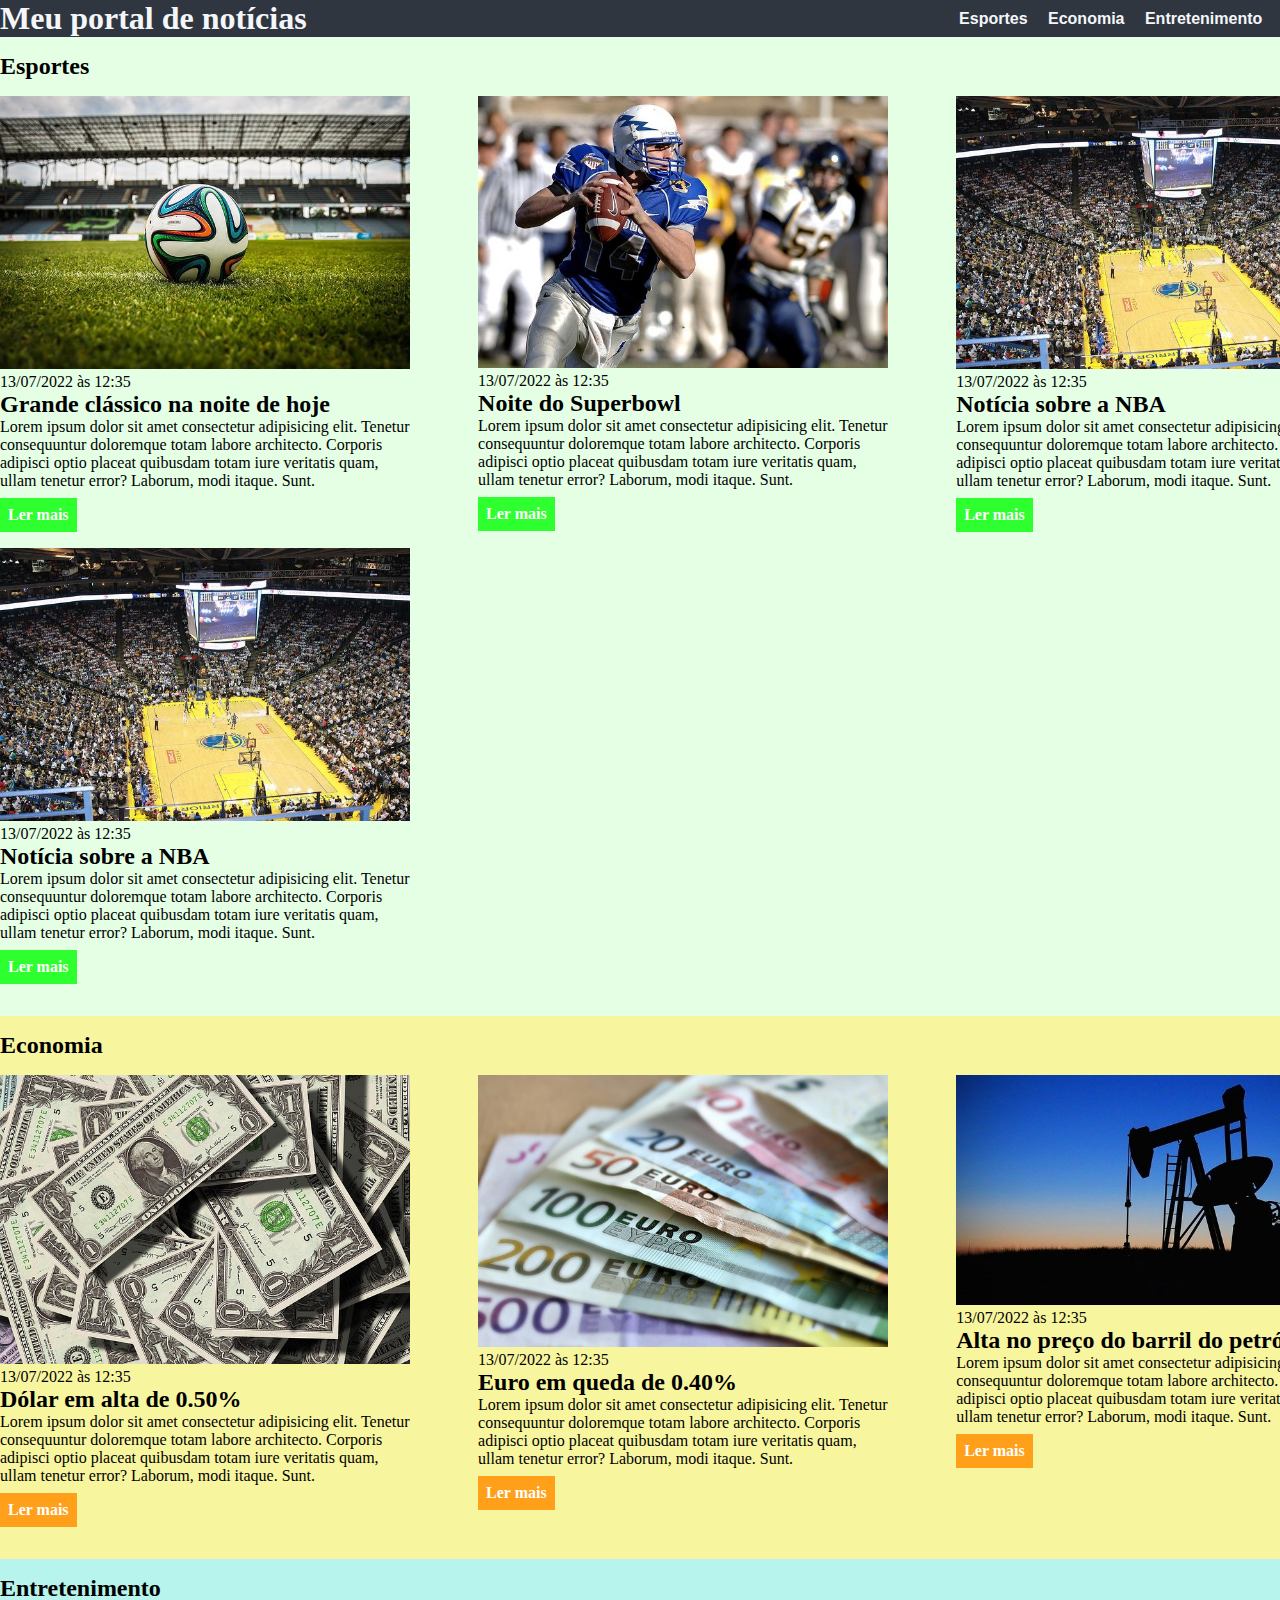
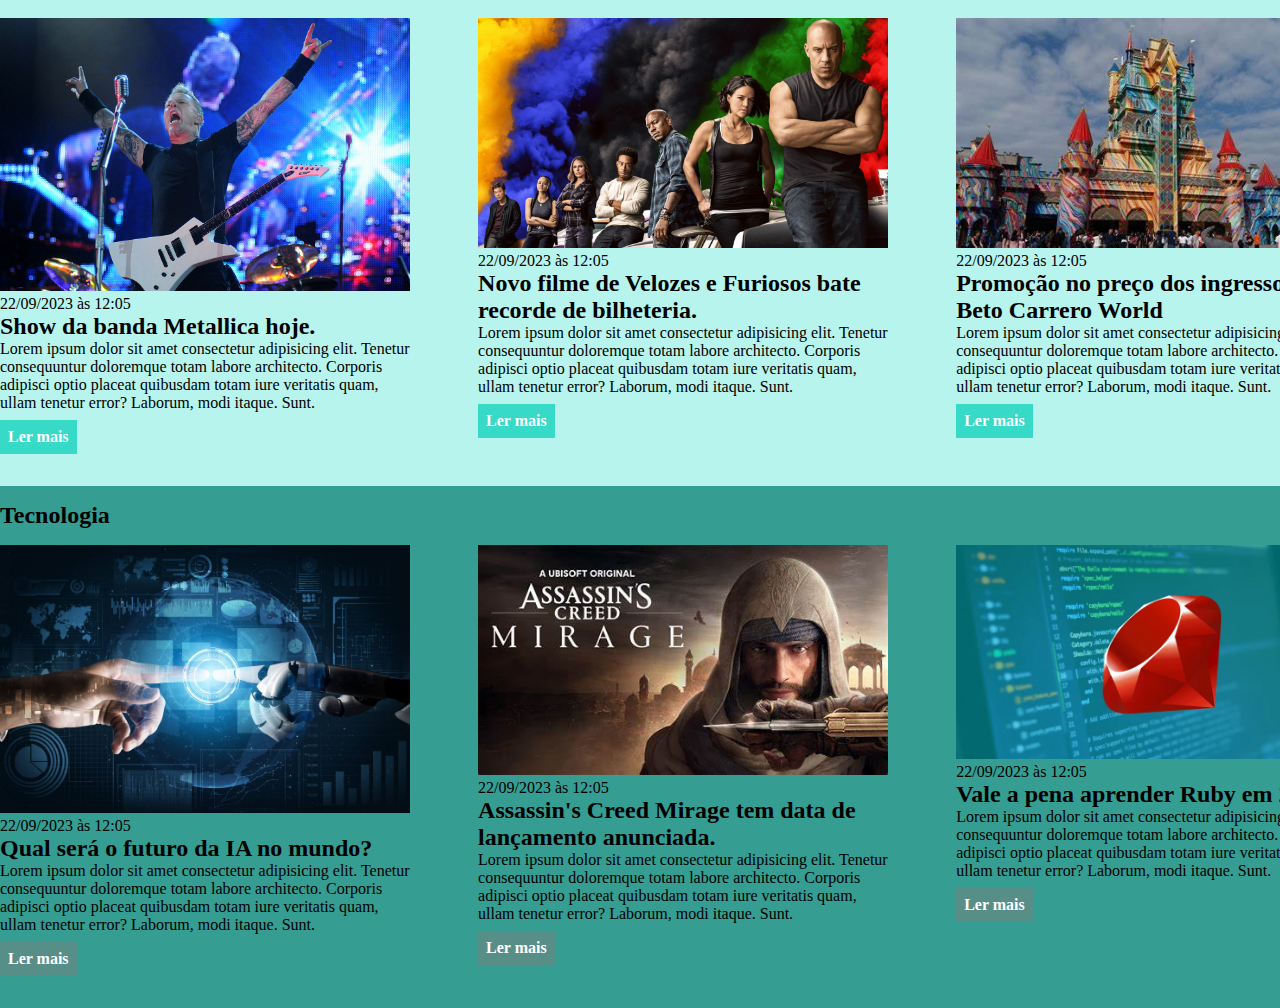
==== index.html @ 520014b1 "layout css" ====
<!DOCTYPE html>
<html lang="pt-BR">

<head>
    <meta charset="UTF-8">
    <meta http-equiv="X-UA-Compatible" content="IE=edge">
    <meta name="viewport" content="width=device-width, initial-scale=1.0">
    <title>Meu portal de notícias</title>
    <link rel="stylesheet" href="./main.css" />
</head>

<body>
    <header>
        <div class="container">
            <h1>Meu portal de notícias</h1>
            <nav>
                <ul>
                    <li>
                        <a href="#sports" title="Ir para a seção de esportes">Esportes</a>
                    </li>
                    <li>
                        <a href="#economy" title="Ir para a seção de notícias">Economia</a>
                    </li>
                    <li>
                        <a href="#entertainment" title="Ir para a seção de entretenimento">Entretenimento</a>
                    </li>
                    <li>
                        <a href="#technology" title="Ir para a seção de tecnologia">Tecnologia</a>
                    </li>
                </ul>
            </nav>
        </div>
    </header>
    <section id="sports">
        <div class="container">
            <h2>Esportes</h2>
            <div class="articles">
                <article>
                    <img src="./imagens/futebol.jpg" alt="Bola de futebol no gramado" />
                    <header>
                        <time>13/07/2022 às 12:35</time>
                    </header>
                    <h3>Grande clássico na noite de hoje</h3>
                    <p>
                        Lorem ipsum dolor sit amet consectetur adipisicing elit. Tenetur consequuntur doloremque totam
                        labore
                        architecto. Corporis adipisci optio placeat quibusdam totam iure veritatis quam, ullam tenetur
                        error?
                        Laborum, modi itaque. Sunt.
                    </p>
                    <a href="#" title="Leia a notícia completa">Ler mais</a>
                </article>
                <article>
                    <img src="./imagens/futebol-americano.jpg"
                        alt="Jogador de futebol americano correndo com a bola na mão" />
                    <header>
                        <time>13/07/2022 às 12:35</time>
                    </header>
                    <h3>Noite do Superbowl</h3>
                    <p>
                        Lorem ipsum dolor sit amet consectetur adipisicing elit. Tenetur consequuntur doloremque totam
                        labore
                        architecto. Corporis adipisci optio placeat quibusdam totam iure veritatis quam, ullam tenetur
                        error?
                        Laborum, modi itaque. Sunt.
                    </p>
                    <a href="#" title="Leia a notícia completa">Ler mais</a>
                </article>
                <article>
                    <img src="./imagens/basquete.jpg" title="Vista aérea de uma quadra de basquete" />
                    <header>
                        <time>13/07/2022 às 12:35</time>
                    </header>
                    <h3>Notícia sobre a NBA</h3>
                    <p>
                        Lorem ipsum dolor sit amet consectetur adipisicing elit. Tenetur consequuntur doloremque totam
                        labore
                        architecto. Corporis adipisci optio placeat quibusdam totam iure veritatis quam, ullam tenetur
                        error?
                        Laborum, modi itaque. Sunt.
                    </p>
                    <a href="#" title="Leia a notícia completa">Ler mais</a>
                </article>
                <article>
                    <img src="./imagens/basquete.jpg" title="Vista aérea de uma quadra de basquete" />
                    <header>
                        <time>13/07/2022 às 12:35</time>
                    </header>
                    <h3>Notícia sobre a NBA</h3>
                    <p>
                        Lorem ipsum dolor sit amet consectetur adipisicing elit. Tenetur consequuntur doloremque totam
                        labore
                        architecto. Corporis adipisci optio placeat quibusdam totam iure veritatis quam, ullam tenetur
                        error?
                        Laborum, modi itaque. Sunt.
                    </p>
                    <a href="#" title="Leia a notícia completa">Ler mais</a>
                </article>
            </div>
        </div>

    </section>
    <section id="economy">
        <div class="container">
            <h2>Economia</h2>
            <div class="articles">
                <article>
                    <img src="./imagens/dolares.jpg" alt="Muitos dólares" />
                    <header>
                        <time class="creation-date">13/07/2022 às 12:35</time>
                    </header>
                    <h3>Dólar em alta de 0.50%</h3>
                    <p>
                        Lorem ipsum dolor sit amet consectetur adipisicing elit. Tenetur consequuntur doloremque totam
                        labore
                        architecto. Corporis adipisci optio placeat quibusdam totam iure veritatis quam, ullam tenetur
                        error?
                        Laborum, modi itaque. Sunt.
                    </p>
                    <a href="#" title="Leia a notícia completa">Ler mais</a>
                </article>
                <article>
                    <img src="./imagens/euro.jpg" alt="Várias notas de euro" />
                    <header>
                        <time>13/07/2022 às 12:35</time>
                    </header>
                    <h3>Euro em queda de 0.40%</h3>
                    <p>
                        Lorem ipsum dolor sit amet consectetur adipisicing elit. Tenetur consequuntur doloremque totam
                        labore
                        architecto. Corporis adipisci optio placeat quibusdam totam iure veritatis quam, ullam tenetur
                        error?
                        Laborum, modi itaque. Sunt.
                    </p>
                    <a href="#" title="Leia a notícia completa">Ler mais</a>
                </article>
                <article>
                    <img src="./imagens/petroleo.jpg" alt="Extração de petróleo" />
                    <header>
                        <time>13/07/2022 às 12:35</time>
                    </header>
                    <h3>Alta no preço do barril do petróleo</h3>
                    <p>
                        Lorem ipsum dolor sit amet consectetur adipisicing elit. Tenetur consequuntur doloremque totam
                        labore
                        architecto. Corporis adipisci optio placeat quibusdam totam iure veritatis quam, ullam tenetur
                        error?
                        Laborum, modi itaque. Sunt.
                    </p>
                    <a href="#" title="Leia a notícia completa">Ler mais</a>
                </article>
            </div>


        </div>

    </section>
    <section id="entertainment">
        <div class="container">
            <h2>Entretenimento</h2>
            <div class="articles">
                <article>
                    <img src="./imagens/james-hetfield-metallica-live-september-2011.jpg"
                        alt="Vocalista de banda de metal" />
                    <header>
                        <time>22/09/2023 às 12:05</time>
                    </header>
                    <h3>Show da banda Metallica hoje.</h3>
                    <p>
                        Lorem ipsum dolor sit amet consectetur adipisicing elit. Tenetur consequuntur doloremque totam
                        labore
                        architecto. Corporis adipisci optio placeat quibusdam totam iure veritatis quam, ullam tenetur
                        error?
                        Laborum, modi itaque. Sunt.
                    </p>
                    <a href="#" title="Leia a notícia completa">Ler mais</a>
                </article>
                <article>
                    <img src="./imagens/R (1).jpg" alt="Foto com atores de filme de ação" />
                    <header>
                        <time>22/09/2023 às 12:05</time>
                    </header>
                    <h3>Novo filme de Velozes e Furiosos bate recorde de bilheteria.</h3>
                    <p>
                        Lorem ipsum dolor sit amet consectetur adipisicing elit. Tenetur consequuntur doloremque totam
                        labore
                        architecto. Corporis adipisci optio placeat quibusdam totam iure veritatis quam, ullam tenetur
                        error?
                        Laborum, modi itaque. Sunt.
                    </p>
                    <a href="#" title="Leia a notícia completa">Ler mais</a>
                </article>
                <article>
                    <img src="./imagens/OIP (1).jpg" title="imagem de um parque de diversão" />
                    <header>
                        <time>22/09/2023 às 12:05</time>
                    </header>
                    <h3>Promoção no preço dos ingressos do Beto Carrero World</h3>
                    <p>
                        Lorem ipsum dolor sit amet consectetur adipisicing elit. Tenetur consequuntur doloremque totam
                        labore
                        architecto. Corporis adipisci optio placeat quibusdam totam iure veritatis quam, ullam tenetur
                        error?
                        Laborum, modi itaque. Sunt.
                    </p>
                    <a href="#" title="Leia a notícia completa">Ler mais</a>
                </article>

            </div>
        </div>

    </section>
    <section id="technology">
        <div class="container">
            <h2>Tecnologia</h2>
            <div class="articles">
                <article>
                    <img src="./imagens/R.jpg" alt="homem e robô tocando os dedos com gráficos e mapas ao fundo" />
                    <header>
                        <time>22/09/2023 às 12:05</time>
                    </header>
                    <h3>Qual será o futuro da IA no mundo?</h3>
                    <p>
                        Lorem ipsum dolor sit amet consectetur adipisicing elit. Tenetur consequuntur doloremque totam
                        labore
                        architecto. Corporis adipisci optio placeat quibusdam totam iure veritatis quam, ullam tenetur
                        error?
                        Laborum, modi itaque. Sunt.
                    </p>
                    <a href="#" title="Leia a notícia completa">Ler mais</a>
                </article>
                <article>
                    <img src="./imagens/game.jpg" alt="capa de jogo eletrônico" />
                    <header>
                        <time>22/09/2023 às 12:05</time>
                    </header>
                    <h3>Assassin's Creed Mirage tem data de lançamento anunciada.</h3>

                    <p>
                        Lorem ipsum dolor sit amet consectetur adipisicing elit. Tenetur consequuntur doloremque totam
                        labore
                        architecto. Corporis adipisci optio placeat quibusdam totam iure veritatis quam, ullam tenetur
                        error?
                        Laborum, modi itaque. Sunt.
                    </p>
                    <a href="#" title="Leia a notícia completa">Ler mais</a>
                </article>
                <article>
                    <img src="./imagens/o-que-e-ruby-1.webp" title="logo da linguagem de programação ruby" />
                    <header>
                        <time>22/09/2023 às 12:05</time>
                    </header>
                    <h3>Vale a pena aprender Ruby em 2023?</h3>
                    <p>
                        Lorem ipsum dolor sit amet consectetur adipisicing elit. Tenetur consequuntur doloremque totam
                        labore
                        architecto. Corporis adipisci optio placeat quibusdam totam iure veritatis quam, ullam tenetur
                        error?
                        Laborum, modi itaque. Sunt.
                    </p>
                    <a href="#" title="Leia a notícia completa">Ler mais</a>
                </article>

            </div>
        </div>

    </section>
</body>

</html>
---- main.css ----
* {
    box-sizing: border-box;
    margin: 0;
    padding: 0;

}

body>header {
    background-color: #2f3640;
    padding: 16 px 0;
    color: #f5f6fa
}

header .container {
    display: flex;
    align-items: center;
    justify-content: space-between;
}

header li {
    display: inline;
    font-family: Arial, Helvetica, sans-serif;
    font-weight: bold;
    margin-left: 16px;
}

header li a {
    color: #f5f6fa;
    text-decoration: none;
}

.container {
    width: 1366px;
    margin: 0 auto;
}

.articles {
    display: flex;
    flex-wrap: wrap;
    justify-content: space-between;
}

.articles article img {
    /* height: 180px; */
    width: 100%;
}

.articles article {
    width: 30%;
}

section {
    padding: 16px 0;
}

section h2,
.articles article {
    margin-bottom: 16px;
}

.articlesarticle h3 {
    margin-top: 8px;
    margin-bottom: 8px;
}

.articles article a {
    background-color: blue;
    color: #fff;
    padding: 8px;
    display: inline-block;
    text-decoration: none;
    font-weight: bold;
    margin-top: 8px;

}

.articles articles a hover {
    text-decoration: underline;
}

article article p,
articles article a {
    font-family: Arial, Helvetica, sans-serif;
}

.articles article h3 {
    font-size: 24px;
}

.section h2 {
    font-size: 32px;
}

#sports {
    background-color: rgba(0, 255, 0, 0.1);
}

#sports .articles article a {
    background-color: rgba(0, 255, 0, 0.8);

}

#economy {
    background-color: #f8f59f;
}

#economy .articles article a {
    background-color: #ff9f1a;
}

#entertainment {
    background-color: rgba(165, 241, 232, 0.8);
}

#entertainment .articles article a {
    background-color: rgba(23, 210, 189, 0.8);
}

#technology {
    background-color: rgba(3, 133, 118, 0.8);
}

#technology .articles article a {
    background-color: rgba(96, 139, 134, 0.8);
}
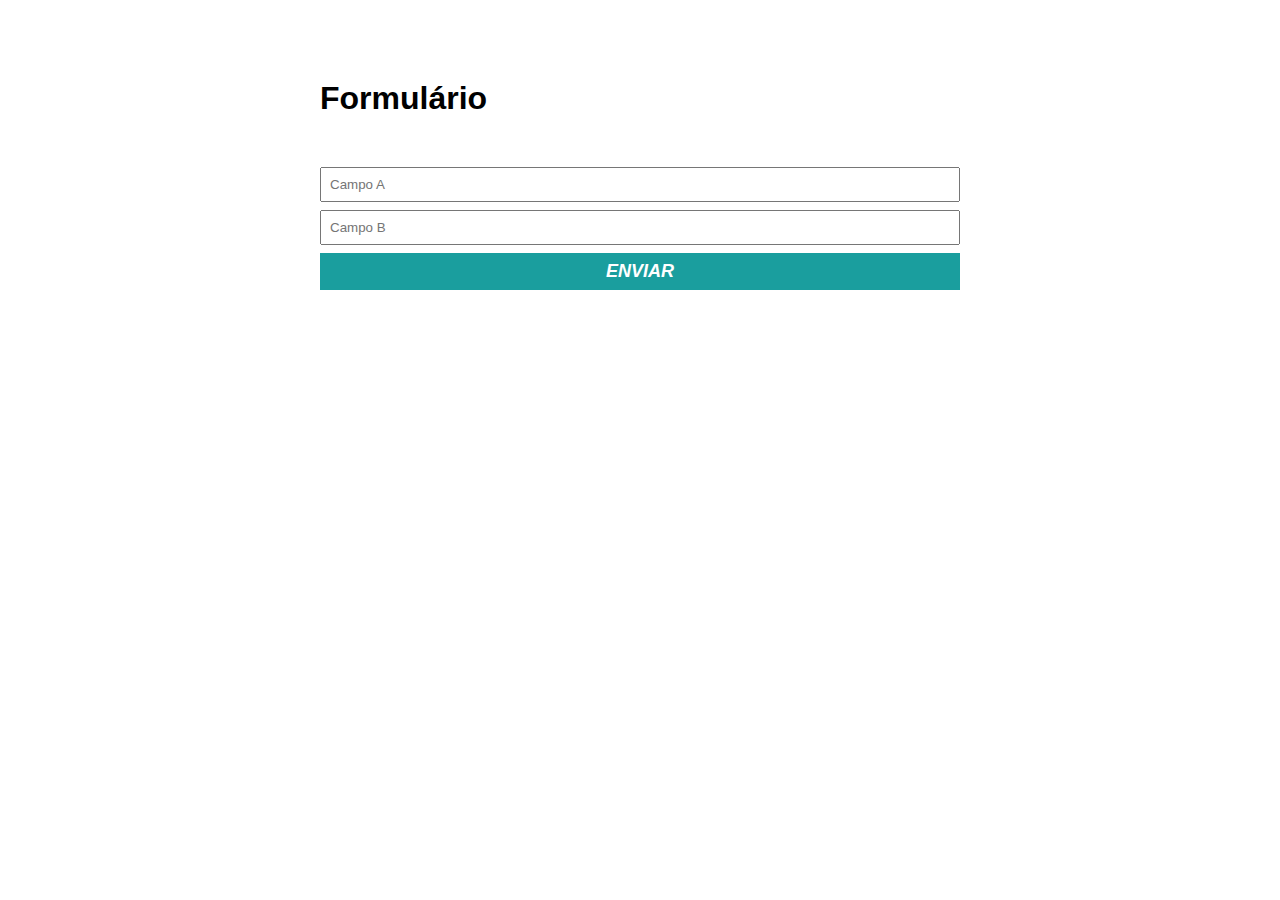
==== commit d3aafc8d: "commit inicial" ====
--- a/index.html
+++ b/index.html
@@ -1,270 +1,27 @@
 <!DOCTYPE html>
-<html lang="pt-BR">
-
+<html lang="pt-br">
 <head>
     <meta charset="UTF-8">
-    <meta http-equiv="X-UA-Compatible" content="IE=edge">
     <meta name="viewport" content="width=device-width, initial-scale=1.0">
-    <title>Meu portal de notícias</title>
+    <title>Exercicio js</title>
     <link rel="stylesheet" href="./main.css" />
 </head>
+<body>
+    <div class="container">
+        <h1>Formulário</h1>
+        <form id="form-validation">
+            <input type="number" id="campo-a" required placeholder="Campo A">
+            <input type="number" id="campo-b" required placeholder="Campo B">
+            <p class="error-ms">
+                O campo B precisa ser maior que o campo A!</p>
 
-<body>
-    <header>
-        <div class="container">
-            <h1>Meu portal de notícias</h1>
-            <nav>
-                <ul>
-                    <li>
-                        <a href="#sports" title="Ir para a seção de esportes">Esportes</a>
-                    </li>
-                    <li>
-                        <a href="#economy" title="Ir para a seção de notícias">Economia</a>
-                    </li>
-                    <li>
-                        <a href="#entertainment" title="Ir para a seção de entretenimento">Entretenimento</a>
-                    </li>
-                    <li>
-                        <a href="#technology" title="Ir para a seção de tecnologia">Tecnologia</a>
-                    </li>
-                </ul>
-            </nav>
-        </div>
-    </header>
-    <section id="sports">
-        <div class="container">
-            <h2>Esportes</h2>
-            <div class="articles">
-                <article>
-                    <img src="./imagens/futebol.jpg" alt="Bola de futebol no gramado" />
-                    <header>
-                        <time>13/07/2022 às 12:35</time>
-                    </header>
-                    <h3>Grande clássico na noite de hoje</h3>
-                    <p>
-                        Lorem ipsum dolor sit amet consectetur adipisicing elit. Tenetur consequuntur doloremque totam
-                        labore
-                        architecto. Corporis adipisci optio placeat quibusdam totam iure veritatis quam, ullam tenetur
-                        error?
-                        Laborum, modi itaque. Sunt.
-                    </p>
-                    <a href="#" title="Leia a notícia completa">Ler mais</a>
-                </article>
-                <article>
-                    <img src="./imagens/futebol-americano.jpg"
-                        alt="Jogador de futebol americano correndo com a bola na mão" />
-                    <header>
-                        <time>13/07/2022 às 12:35</time>
-                    </header>
-                    <h3>Noite do Superbowl</h3>
-                    <p>
-                        Lorem ipsum dolor sit amet consectetur adipisicing elit. Tenetur consequuntur doloremque totam
-                        labore
-                        architecto. Corporis adipisci optio placeat quibusdam totam iure veritatis quam, ullam tenetur
-                        error?
-                        Laborum, modi itaque. Sunt.
-                    </p>
-                    <a href="#" title="Leia a notícia completa">Ler mais</a>
-                </article>
-                <article>
-                    <img src="./imagens/basquete.jpg" title="Vista aérea de uma quadra de basquete" />
-                    <header>
-                        <time>13/07/2022 às 12:35</time>
-                    </header>
-                    <h3>Notícia sobre a NBA</h3>
-                    <p>
-                        Lorem ipsum dolor sit amet consectetur adipisicing elit. Tenetur consequuntur doloremque totam
-                        labore
-                        architecto. Corporis adipisci optio placeat quibusdam totam iure veritatis quam, ullam tenetur
-                        error?
-                        Laborum, modi itaque. Sunt.
-                    </p>
-                    <a href="#" title="Leia a notícia completa">Ler mais</a>
-                </article>
-                <article>
-                    <img src="./imagens/basquete.jpg" title="Vista aérea de uma quadra de basquete" />
-                    <header>
-                        <time>13/07/2022 às 12:35</time>
-                    </header>
-                    <h3>Notícia sobre a NBA</h3>
-                    <p>
-                        Lorem ipsum dolor sit amet consectetur adipisicing elit. Tenetur consequuntur doloremque totam
-                        labore
-                        architecto. Corporis adipisci optio placeat quibusdam totam iure veritatis quam, ullam tenetur
-                        error?
-                        Laborum, modi itaque. Sunt.
-                    </p>
-                    <a href="#" title="Leia a notícia completa">Ler mais</a>
-                </article>
-            </div>
-        </div>
-
-    </section>
-    <section id="economy">
-        <div class="container">
-            <h2>Economia</h2>
-            <div class="articles">
-                <article>
-                    <img src="./imagens/dolares.jpg" alt="Muitos dólares" />
-                    <header>
-                        <time class="creation-date">13/07/2022 às 12:35</time>
-                    </header>
-                    <h3>Dólar em alta de 0.50%</h3>
-                    <p>
-                        Lorem ipsum dolor sit amet consectetur adipisicing elit. Tenetur consequuntur doloremque totam
-                        labore
-                        architecto. Corporis adipisci optio placeat quibusdam totam iure veritatis quam, ullam tenetur
-                        error?
-                        Laborum, modi itaque. Sunt.
-                    </p>
-                    <a href="#" title="Leia a notícia completa">Ler mais</a>
-                </article>
-                <article>
-                    <img src="./imagens/euro.jpg" alt="Várias notas de euro" />
-                    <header>
-                        <time>13/07/2022 às 12:35</time>
-                    </header>
-                    <h3>Euro em queda de 0.40%</h3>
-                    <p>
-                        Lorem ipsum dolor sit amet consectetur adipisicing elit. Tenetur consequuntur doloremque totam
-                        labore
-                        architecto. Corporis adipisci optio placeat quibusdam totam iure veritatis quam, ullam tenetur
-                        error?
-                        Laborum, modi itaque. Sunt.
-                    </p>
-                    <a href="#" title="Leia a notícia completa">Ler mais</a>
-                </article>
-                <article>
-                    <img src="./imagens/petroleo.jpg" alt="Extração de petróleo" />
-                    <header>
-                        <time>13/07/2022 às 12:35</time>
-                    </header>
-                    <h3>Alta no preço do barril do petróleo</h3>
-                    <p>
-                        Lorem ipsum dolor sit amet consectetur adipisicing elit. Tenetur consequuntur doloremque totam
-                        labore
-                        architecto. Corporis adipisci optio placeat quibusdam totam iure veritatis quam, ullam tenetur
-                        error?
-                        Laborum, modi itaque. Sunt.
-                    </p>
-                    <a href="#" title="Leia a notícia completa">Ler mais</a>
-                </article>
-            </div>
+            <button type="submit">Enviar</button>
+        </form>
+        <p class="success-ms"></p>
+    </div>
+    
+</body>
+<script src="./main.js"></script>
 
 
-        </div>
-
-    </section>
-    <section id="entertainment">
-        <div class="container">
-            <h2>Entretenimento</h2>
-            <div class="articles">
-                <article>
-                    <img src="./imagens/james-hetfield-metallica-live-september-2011.jpg"
-                        alt="Vocalista de banda de metal" />
-                    <header>
-                        <time>22/09/2023 às 12:05</time>
-                    </header>
-                    <h3>Show da banda Metallica hoje.</h3>
-                    <p>
-                        Lorem ipsum dolor sit amet consectetur adipisicing elit. Tenetur consequuntur doloremque totam
-                        labore
-                        architecto. Corporis adipisci optio placeat quibusdam totam iure veritatis quam, ullam tenetur
-                        error?
-                        Laborum, modi itaque. Sunt.
-                    </p>
-                    <a href="#" title="Leia a notícia completa">Ler mais</a>
-                </article>
-                <article>
-                    <img src="./imagens/R (1).jpg" alt="Foto com atores de filme de ação" />
-                    <header>
-                        <time>22/09/2023 às 12:05</time>
-                    </header>
-                    <h3>Novo filme de Velozes e Furiosos bate recorde de bilheteria.</h3>
-                    <p>
-                        Lorem ipsum dolor sit amet consectetur adipisicing elit. Tenetur consequuntur doloremque totam
-                        labore
-                        architecto. Corporis adipisci optio placeat quibusdam totam iure veritatis quam, ullam tenetur
-                        error?
-                        Laborum, modi itaque. Sunt.
-                    </p>
-                    <a href="#" title="Leia a notícia completa">Ler mais</a>
-                </article>
-                <article>
-                    <img src="./imagens/OIP (1).jpg" title="imagem de um parque de diversão" />
-                    <header>
-                        <time>22/09/2023 às 12:05</time>
-                    </header>
-                    <h3>Promoção no preço dos ingressos do Beto Carrero World</h3>
-                    <p>
-                        Lorem ipsum dolor sit amet consectetur adipisicing elit. Tenetur consequuntur doloremque totam
-                        labore
-                        architecto. Corporis adipisci optio placeat quibusdam totam iure veritatis quam, ullam tenetur
-                        error?
-                        Laborum, modi itaque. Sunt.
-                    </p>
-                    <a href="#" title="Leia a notícia completa">Ler mais</a>
-                </article>
-
-            </div>
-        </div>
-
-    </section>
-    <section id="technology">
-        <div class="container">
-            <h2>Tecnologia</h2>
-            <div class="articles">
-                <article>
-                    <img src="./imagens/R.jpg" alt="homem e robô tocando os dedos com gráficos e mapas ao fundo" />
-                    <header>
-                        <time>22/09/2023 às 12:05</time>
-                    </header>
-                    <h3>Qual será o futuro da IA no mundo?</h3>
-                    <p>
-                        Lorem ipsum dolor sit amet consectetur adipisicing elit. Tenetur consequuntur doloremque totam
-                        labore
-                        architecto. Corporis adipisci optio placeat quibusdam totam iure veritatis quam, ullam tenetur
-                        error?
-                        Laborum, modi itaque. Sunt.
-                    </p>
-                    <a href="#" title="Leia a notícia completa">Ler mais</a>
-                </article>
-                <article>
-                    <img src="./imagens/game.jpg" alt="capa de jogo eletrônico" />
-                    <header>
-                        <time>22/09/2023 às 12:05</time>
-                    </header>
-                    <h3>Assassin's Creed Mirage tem data de lançamento anunciada.</h3>
-
-                    <p>
-                        Lorem ipsum dolor sit amet consectetur adipisicing elit. Tenetur consequuntur doloremque totam
-                        labore
-                        architecto. Corporis adipisci optio placeat quibusdam totam iure veritatis quam, ullam tenetur
-                        error?
-                        Laborum, modi itaque. Sunt.
-                    </p>
-                    <a href="#" title="Leia a notícia completa">Ler mais</a>
-                </article>
-                <article>
-                    <img src="./imagens/o-que-e-ruby-1.webp" title="logo da linguagem de programação ruby" />
-                    <header>
-                        <time>22/09/2023 às 12:05</time>
-                    </header>
-                    <h3>Vale a pena aprender Ruby em 2023?</h3>
-                    <p>
-                        Lorem ipsum dolor sit amet consectetur adipisicing elit. Tenetur consequuntur doloremque totam
-                        labore
-                        architecto. Corporis adipisci optio placeat quibusdam totam iure veritatis quam, ullam tenetur
-                        error?
-                        Laborum, modi itaque. Sunt.
-                    </p>
-                    <a href="#" title="Leia a notícia completa">Ler mais</a>
-                </article>
-
-            </div>
-        </div>
-
-    </section>
-</body>
-
 </html>--- a/main.css
+++ b/main.css
@@ -1,125 +1,62 @@
 * {
-    box-sizing: border-box;
     margin: 0;
     padding: 0;
-
+    box-sizing: border-box;
+    font-family: 'Franklin Gothic Medium', 'Arial Narrow', Arial, sans-serif;
 }
 
-body>header {
-    background-color: #2f3640;
-    padding: 16 px 0;
-    color: #f5f6fa
-}
-
-header .container {
-    display: flex;
-    align-items: center;
-    justify-content: space-between;
-}
-
-header li {
-    display: inline;
-    font-family: Arial, Helvetica, sans-serif;
-    font-weight: bold;
-    margin-left: 16px;
-}
-
-header li a {
-    color: #f5f6fa;
-    text-decoration: none;
+body {
+    display: block;    
 }
 
 .container {
-    width: 1366px;
-    margin: 0 auto;
-}
-
-.articles {
-    display: flex;
-    flex-wrap: wrap;
-    justify-content: space-between;
-}
-
-.articles article img {
-    /* height: 180px; */
+    margin: 80px auto;
+    max-width: 640px;
     width: 100%;
 }
 
-.articles article {
-    width: 30%;
+form {
+    margin-top: 50px;
+    
 }
 
-section {
-    padding: 16px 0;
+input,button {
+    display: block;
+    padding: 8px;
+    margin-bottom: 8px;
+    width: 100%;
+    resize: none;
+    
 }
 
-section h2,
-.articles article {
-    margin-bottom: 16px;
+button {
+    background-color: rgb(26, 158, 158);
+    border: none;
+    text-transform: uppercase;
+    color: #fff;
+    font-weight: bold;
+    font-size: 18px;
+    font-style: italic;
+    cursor: pointer;
+    
 }
 
-.articlesarticle h3 {
-    margin-top: 8px;
-    margin-bottom: 8px;
+button:hover {
+    background-color: #2d4680;
 }
 
-.articles article a {
-    background-color: blue;
+.success-ms {
+    background-color: #07e463;
+    padding: 16px;
     color: #fff;
-    padding: 8px;
-    display: inline-block;
-    text-decoration: none;
-    font-weight: bold;
-    margin-top: 8px;
-
+    display: none;
 }
 
-.articles articles a hover {
-    text-decoration: underline;
-}
-
-article article p,
-articles article a {
-    font-family: Arial, Helvetica, sans-serif;
-}
-
-.articles article h3 {
-    font-size: 24px;
-}
-
-.section h2 {
-    font-size: 32px;
-}
-
-#sports {
-    background-color: rgba(0, 255, 0, 0.1);
-}
-
-#sports .articles article a {
-    background-color: rgba(0, 255, 0, 0.8);
-
-}
-
-#economy {
-    background-color: #f8f59f;
-}
-
-#economy .articles article a {
-    background-color: #ff9f1a;
-}
-
-#entertainment {
-    background-color: rgba(165, 241, 232, 0.8);
-}
-
-#entertainment .articles article a {
-    background-color: rgba(23, 210, 189, 0.8);
-}
-
-#technology {
-    background-color: rgba(3, 133, 118, 0.8);
-}
-
-#technology .articles article a {
-    background-color: rgba(96, 139, 134, 0.8);
+.error-ms {
+    font-size: 12px;
+    padding: 8px;
+    background-color: red;
+    color: #fff;
+    margin-bottom: 8px;
+    display: none;
 }